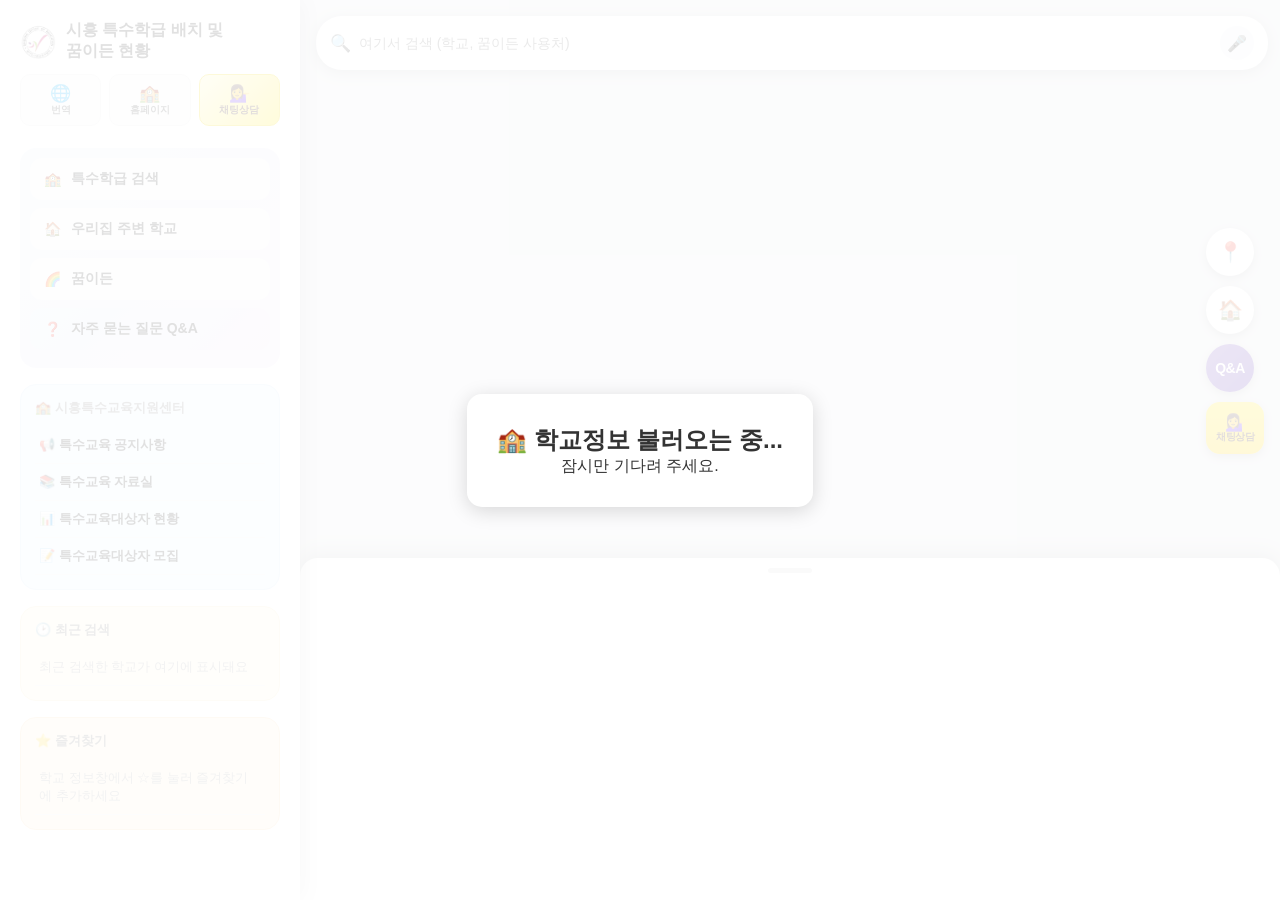
==== index.html @ fd8aa63a "V5+Q&A" ====
<!DOCTYPE html>
<html lang="ko">

<head>

    <meta charset="UTF-8">

    <meta name="viewport"
          content="width=device-width, initial-scale=1.0, maximum-scale=1.0">

    <title>시흥 특수학급 배치 및 꿈이든 현황 지도</title>

    <link rel="stylesheet" href="style.css">

    <!-- Kakao Map -->
    <script src="https://dapi.kakao.com/v2/maps/sdk.js?appkey=1e35cf630c6943c39ce55fc596dcde7b&libraries=services"></script>

</head>

<body>

<a href="#map" class="skipLink" data-i18n="skipLink">본문(지도)으로 바로가기</a>

<!-- ========================= -->
<!-- 지도 : 항상 화면 전체 -->
<!-- ========================= -->

<main>

    <div id="map" role="application" data-i18n-aria="mapAria" aria-label="시흥시 특수학급 설치현황 지도"></div>

</main>

<!-- ========================= -->
<!-- 상단 헤더바 -->
<!-- ========================= -->

<header class="topBar">

    <button id="btnHamburger" class="topBarIconBtn" type="button" aria-label="메뉴 열기" data-i18n-aria="menuOpenAria">

        ☰

    </button>

    <button type="button" class="topBarTitle" id="btnGoHome" title="홈으로">

        <img src="images/siheung_logo.png" alt="" class="topBarLogo" aria-hidden="true">

        <span data-i18n="appTitleShort">시흥 특수교육 지도</span>

    </button>

    <button id="btnLangShortcut" class="topBarIconBtn" type="button" aria-label="언어 선택" data-i18n-aria="languageTitle">

        🌐

    </button>

    <button
        id="btnHomepageMenu"
        type="button"
        class="topBarIconBtn homepageLinkBtn"
        data-i18n-aria="homepageLinkAria"
        aria-label="시흥특수교육지원센터 홈페이지 메뉴">

        <span aria-hidden="true">🏫</span>
        <span class="homepageLinkLabel" aria-hidden="true" data-i18n="homepageLinkLabel">홈페이지</span>

    </button>

</header>

<!-- ========================= -->
<!-- 구글맵 스타일 상단 검색창 -->
<!-- ========================= -->

<form id="topSearchForm" class="topSearchBar" autocomplete="off">

    <span class="topSearchIcon" aria-hidden="true">🔍</span>

    <label for="globalSearchInput" class="visuallyHidden" data-i18n="globalSearchAria">학교·꿈이든 검색</label>

    <input
        id="globalSearchInput"
        type="search"
        inputmode="search"
        enterkeyhint="search"
        autocomplete="off"
        data-i18n-placeholder="globalSearchPlaceholder"
        placeholder="여기서 검색 (학교, 꿈이든 사용처)">

    <button
        id="btnVoiceSearch"
        class="voiceSearchBtn"
        type="button"
        data-i18n-aria="voiceSearchAria"
        aria-label="음성 검색">

        🎤

    </button>

</form>

<ul id="globalSearchResults" class="searchResults topSearchResults" hidden></ul>

<!-- ========================= -->
<!-- 지도 위 고정 버튼 -->
<!-- ========================= -->

<div id="pickHomeBanner" class="pickHomeBanner" hidden>

    <span aria-hidden="true">🗺️</span>
    <span data-i18n="pickHomeBannerText">지도를 눌러 우리집 위치를 선택하세요</span>

    <button type="button" id="btnCancelPickHome" data-i18n="cancelBtn">취소</button>

</div>

<div class="mapFloatButtonsRight">

    <button id="btnCurrentLocationFloat" class="floatBtn floatBtnCircle" type="button"
            aria-label="현재 위치" data-i18n-aria="currentLocationAria">

        📍

    </button>

    <button id="btnHomeFloat" class="floatBtn floatBtnCircle" type="button"
            aria-label="우리집" data-i18n-aria="homeAria">

        🏠

    </button>

    <button id="btnQnaFloat" class="floatBtn floatBtnCircle qnaFloatBtn" type="button"
            aria-label="자주 묻는 질문" data-i18n-aria="qnaTitle" title="자주 묻는 질문 Q&amp;A">

        Q&amp;A

    </button>

    <a id="btnChatFloat" class="floatBtn chatFloatBtn"
       href="https://pf.kakao.com/_xhygxjn/chat" target="_blank" rel="noopener"
       aria-label="채팅 상담" data-i18n-aria="chatConsultTitle" title="카카오톡 채팅 상담">

<span class="chatCharEmoji" aria-hidden="true">💁‍♀️</span>
        <span class="chatFloatLabel" data-i18n="chatConsultShort">채팅상담</span>

    </a>

</div>

<!-- ========================= -->
<!-- 바텀시트 -->
<!-- ========================= -->

<!-- ========================= -->
<!-- 하단 고정 탭바 -->
<!-- ========================= -->

<nav class="bottomTabBar" role="navigation" aria-label="주요 기능">

    <button type="button" class="tabBarBtn tabBarBtnSchool" id="tabBtnSchool" data-mode="school">

        <span class="tabBarIconWrap"><span class="tabBarIcon" aria-hidden="true">🏫</span></span>
        <span data-i18n="modeSchool">특수학급 검색</span>

    </button>

    <button type="button" class="tabBarBtn tabBarBtnNearby" id="tabBtnNearby" data-mode="nearby">

        <span class="tabBarIconWrap"><span class="tabBarIcon" aria-hidden="true">🏠</span></span>
        <span data-i18n="modeNearby">우리집 주변 학교</span>

    </button>

    <button type="button" class="tabBarBtn tabBarBtnDream" id="tabBtnDream" data-mode="dream">

        <span class="tabBarIconWrap"><span class="tabBarIcon" aria-hidden="true">🌈</span></span>
        <span data-i18n="modeDream">꿈이든</span>

    </button>

</nav>

<div id="bottomSheet" class="bottomSheet sheet-mid">

    <button id="sheetHandle" class="sheetHandle" type="button" aria-label="시트 크기 조절">

        <span class="sheetHandleBar" aria-hidden="true"></span>

    </button>

    <div class="sheetScroll">

        <!-- ============ 특수학급 검색 ============ -->
        <section class="sheetPanel" data-panel="school" hidden>

            <h2 class="sheetTitle">

                <button type="button" class="backBtn" data-i18n-aria="backAria" aria-label="뒤로가기">‹</button>
                <span aria-hidden="true">🏫</span> <span data-i18n="modeSchool">특수학급 검색</span>

                <button type="button" class="sheetCloseBtn" data-i18n-aria="sheetCloseAria" aria-label="검색창 접기">✕</button>

            </h2>

            <div class="chipRow" id="schoolFilterChips" role="group" aria-label="학교급 필터">

                <button class="chip active" type="button" data-type="전체" data-i18n="filterAll">전체</button>
                <button class="chip" type="button" data-type="유치원" data-i18n="filterKinder">유</button>
                <button class="chip" type="button" data-type="초등학교" data-i18n="filterElementary">초</button>
                <button class="chip" type="button" data-type="중학교" data-i18n="filterMiddle">중</button>
                <button class="chip" type="button" data-type="고등학교" data-i18n="filterHigh">고</button>

            </div>

            <div class="searchBox">

                <label for="keyword" class="visuallyHidden" data-i18n="schoolSearchAria">학교명 검색</label>

                <input id="keyword" type="search" inputmode="search" enterkeyhint="search" autocomplete="off" data-i18n-placeholder="schoolSearchPlaceholder" placeholder="학교명을 입력하세요">

                <button id="btnSchoolSearch" type="button" data-i18n="btnSearch">검색</button>

                <button id="btnResetSchool" class="resetBtn" type="button" title="검색 초기화" data-i18n-aria="schoolResetAria" aria-label="학교 검색어 및 결과 초기화">✕</button>

            </div>

            <ul id="searchResults" class="searchResults" hidden></ul>

            <ul id="schoolItems" class="sheetList" aria-label="학교 목록"></ul>

        </section>

        <!-- ============ 우리집 주변 학교 (TOP5) ============ -->
        <section class="sheetPanel" data-panel="nearby" hidden>

            <h2 class="sheetTitle">

                <button type="button" class="backBtn" data-i18n-aria="backAria" aria-label="뒤로가기">‹</button>
                <span aria-hidden="true">🏠</span> <span data-i18n="modeNearby">우리집 주변 학교</span>

                <button type="button" class="sheetCloseBtn" data-i18n-aria="sheetCloseAria" aria-label="검색창 접기">✕</button>

            </h2>

            <!-- 위치가 아직 없을 때 : 위치 선택 화면 -->
            <div id="nearbyChooseLocation" class="chooseLocationBox">

                <div class="chooseLocationTitle">

                    <span aria-hidden="true">📍</span>
                    <span data-i18n="chooseLocationTitle">우리집 위치</span>

                </div>

                <p class="chooseLocationDesc" data-i18n="chooseLocationDesc">아래 방법 중 선택해주세요</p>

                <button type="button" id="btnChooseAddress" class="chooseLocationBtn chooseLocationBtnPrimary">

                    <span aria-hidden="true">🔍</span>
                    <span data-i18n="chooseAddressBtn">주소 검색</span>

                </button>

                <div class="chooseLocationOr" data-i18n="orLabel">또는</div>

                <button type="button" id="btnChooseOnMap" class="chooseLocationBtn">

                    <span aria-hidden="true">🗺️</span>
                    <span data-i18n="chooseMapBtn">지도에서 집 선택</span>

                </button>

                <p class="chooseLocationNote" data-i18n="chooseLocationNote">✓ 선택한 위치는 기기에 저장됩니다</p>

            </div>

            <!-- 위치가 있을 때 : TOP5 결과 -->
            <div id="nearbyResults" class="nearbyResults" hidden>

                <div class="searchBox">

                    <label for="nearbyAddressQuick" class="visuallyHidden" data-i18n="addressSearchAria">우리집 주소 검색</label>

                    <input id="nearbyAddressQuick" type="search" inputmode="search" enterkeyhint="search" autocomplete="off" data-i18n-placeholder="addressSearchPlaceholder" placeholder="우리집 주소를 입력하세요">

                    <button id="btnNearbyAddressQuick" type="button" data-i18n="btnSearch">검색</button>

                </div>

                <div class="chipRow" id="nearbyFilterChips" role="group" aria-label="학교급 필터">

                    <button class="chip active" type="button" data-type="전체" data-i18n="filterAll">전체</button>
                    <button class="chip" type="button" data-type="유치원" data-i18n="filterKinder">유</button>
                    <button class="chip" type="button" data-type="초등학교" data-i18n="filterElementary">초</button>
                    <button class="chip" type="button" data-type="중학교" data-i18n="filterMiddle">중</button>
                    <button class="chip" type="button" data-type="고등학교" data-i18n="filterHigh">고</button>

                </div>

                <div class="top5OriginRow">

                    <p id="top5Origin" class="top5Origin"></p>

                    <button
                        type="button"
                        id="btnResetNearby"
                        class="resetBtn"
                        title="검색 초기화"
                        data-i18n-aria="nearbyResetAria"
                        aria-label="우리집 주변 학교 검색 초기화">

                        ✕

                    </button>

                </div>

                <ul id="top5List" class="sheetList" aria-label="가까운 학교 TOP5"></ul>

                <button type="button" id="btnRefreshNearby" class="refreshBtn">

                    <span aria-hidden="true">🔄</span>
                    <span data-i18n="refreshListBtn">목록 새로고침</span>

                </button>

                <button type="button" id="btnChangeLocation" class="changeLocationBtn" data-i18n="changeLocationBtn">

                    위치 다시 선택

                </button>

            </div>

        </section>

        <!-- ============ 꿈이든 (치료기관 / 예체능학원) ============ -->
        <section class="sheetPanel" data-panel="dream" hidden>

            <h2 class="sheetTitle">

                <button type="button" class="backBtn" data-i18n-aria="backAria" aria-label="뒤로가기">‹</button>
                <span aria-hidden="true">🌈</span> <span data-i18n="modeDream">꿈이든</span>

                <button type="button" class="sheetCloseBtn" data-i18n-aria="sheetCloseAria" aria-label="검색창 접기">✕</button>

            </h2>

            <div class="dreamTabs" role="tablist" aria-label="꿈이든 카테고리">

                <button class="dreamTab active" type="button" role="tab" data-cat="therapy" data-i18n="therapyTitleShort">🏥 치료기관</button>

                <button class="dreamTab" type="button" role="tab" data-cat="art" data-i18n="artTitleShort">🎨 예체능학원</button>

            </div>

            <div class="dreamCatBody" data-cat-body="therapy">

                <div class="searchBox">

                    <label for="therapyKeyword" class="visuallyHidden" data-i18n="therapySearchAria">치료기관 이름 검색</label>

                    <input id="therapyKeyword" type="search" inputmode="search" enterkeyhint="search" autocomplete="off" data-i18n-placeholder="orgNamePlaceholder" placeholder="기관명을 입력하세요">

                    <button id="btnTherapySearch" type="button" data-i18n="btnSearch">검색</button>

                    <button id="btnResetTherapySearch" class="resetBtn" type="button" data-i18n-aria="therapyResetAria" aria-label="치료기관 검색어 및 결과 초기화">✕</button>

                </div>

                <ul id="therapySearchResults" class="searchResults" hidden></ul>

                <div id="therapyFilter" class="chipRow" role="group" aria-label="치료기관 지역구 필터"></div>

                <ul id="therapyItems" class="sheetList" aria-label="치료기관 목록"></ul>

            </div>

            <div class="dreamCatBody" data-cat-body="art" hidden>

                <div class="searchBox">

                    <label for="artKeyword" class="visuallyHidden" data-i18n="artSearchAria">예체능학원 이름 검색</label>

                    <input id="artKeyword" type="search" inputmode="search" enterkeyhint="search" autocomplete="off" data-i18n-placeholder="academyNamePlaceholder" placeholder="학원명을 입력하세요">

                    <button id="btnArtSearch" type="button" data-i18n="btnSearch">검색</button>

                    <button id="btnResetArtSearch" class="resetBtn" type="button" data-i18n-aria="artResetAria" aria-label="예체능학원 검색어 및 결과 초기화">✕</button>

                </div>

                <ul id="artSearchResults" class="searchResults" hidden></ul>

                <div id="artFilter" class="chipRow" role="group" aria-label="예체능학원 지역구 필터"></div>

                <ul id="artItems" class="sheetList" aria-label="예체능학원 목록"></ul>

            </div>

        </section>

    </div>

</div>

<!-- ========================= -->
<!-- 햄버거 메뉴 (사이드 드로어) -->
<!-- ========================= -->

<div id="menuOverlay" class="menuOverlay" hidden></div>

<aside id="sideMenu" class="sideMenu" aria-label="메뉴" aria-hidden="true">

    <div class="sideMenuHeader">

        <img src="images/siheung_logo.png" alt="경기도시흥교육지원청 로고" width="36" height="36" class="logoImg">

        <h2 data-i18n="bannerTitle">시흥 특수학급 배치 및<br>꿈이든 현황</h2>

        <button id="btnCloseMenu" class="menuCloseBtn" type="button" aria-label="메뉴 닫기">✕</button>

    </div>

    <div class="sideMenuTools">

        <button id="btnLangShortcut2" type="button" class="sideMenuToolBtn" data-i18n-aria="languageTitle" aria-label="언어 선택">
            <span aria-hidden="true">🌐</span>
            <span class="sideMenuToolLabel" data-i18n="toolLabelLang">번역</span>
        </button>

        <button id="btnHomepageMenu2" type="button" class="sideMenuToolBtn" data-i18n-aria="homepageLinkAria" aria-label="시흥특수교육지원센터 홈페이지 메뉴">
            <span aria-hidden="true">🏫</span>
            <span class="sideMenuToolLabel" data-i18n="homepageLinkLabel">홈페이지</span>
        </button>

        <a id="menuChatConsult" class="sideMenuToolBtn sideMenuToolChat"
           href="https://pf.kakao.com/_xhygxjn/chat" target="_blank" rel="noopener"
           data-i18n-aria="chatConsultTitle" aria-label="카카오톡 채팅 상담" title="카카오톡 채팅 상담">
            <span aria-hidden="true">💁‍♀️</span>
            <span class="sideMenuToolLabel" data-i18n="chatConsultShort">채팅상담</span>
        </a>

    </div>

    <section class="menuSection menuSectionNav">

        <button type="button" class="menuNavItem" id="menuGoSchool" data-mode="school">

            <span aria-hidden="true">🏫</span>
            <span data-i18n="modeSchool">특수학급 검색</span>

        </button>

        <button type="button" class="menuNavItem" id="menuGoNearby" data-mode="nearby">

            <span aria-hidden="true">🏠</span>
            <span data-i18n="modeNearby">우리집 주변 학교</span>

        </button>

        <button type="button" class="menuNavItem" id="menuGoDream" data-mode="dream">

            <span aria-hidden="true">🌈</span>
            <span data-i18n="modeDream">꿈이든</span>

        </button>

        <button type="button" class="menuNavItem menuNavItemQna" id="btnOpenQna">

            <span aria-hidden="true">❓</span>
            <span data-i18n="qnaTitle">자주 묻는 질문 Q&amp;A</span>

        </button>

    </section>

    <section class="menuSection menuSectionHomepage">

        <h3 data-i18n="homepageMenuTitleShort">🏫 시흥특수교육지원센터</h3>

        <ul class="menuList">

            <li>

                <a class="menuHomepageLink" target="_blank" rel="noopener noreferrer"
                   href="https://www.goesh.kr/goesh/na/ntt/selectNttList.do?mi=9065&bbsId=5545"
                   data-i18n="homepageMenuNotice">📢 특수교육 공지사항</a>

            </li>

            <li>

                <a class="menuHomepageLink" target="_blank" rel="noopener noreferrer"
                   href="https://www.goesh.kr/goesh/na/ntt/selectNttList.do?mi=9066&bbsId=5546"
                   data-i18n="homepageMenuData">📚 특수교육 자료실</a>

            </li>

            <li>

                <a class="menuHomepageLink" target="_blank" rel="noopener noreferrer"
                   href="https://www.goesh.kr/goesh/na/ntt/selectNttList.do?mi=9581&bbsId=5790"
                   data-i18n="homepageMenuStatus">📊 특수교육대상자 현황</a>

            </li>

            <li>

                <a class="menuHomepageLink" target="_blank" rel="noopener noreferrer"
                   href="https://www.goesh.kr/goesh/na/ntt/selectNttList.do?mi=9582&bbsId=5791"
                   data-i18n="homepageMenuRecruit">📝 특수교육대상자 모집</a>

            </li>

        </ul>

    </section>

    <section class="menuSection menuSectionRecent">

        <h3 data-i18n="recentSearchTitle">🕑 최근 검색</h3>

        <ul id="recentSearchList" class="menuList">

            <li class="menuEmptyHint" data-i18n="recentSearchEmpty">최근 검색한 학교가 여기에 표시돼요</li>

        </ul>

    </section>

    <section class="menuSection menuSectionFavorites">

        <h3 data-i18n="favoritesTitle">⭐ 즐겨찾기</h3>

        <ul id="favoritesList" class="menuList">

            <li class="menuEmptyHint" data-i18n="favoritesEmpty">학교 정보창에서 ☆를 눌러 즐겨찾기에 추가하세요</li>

        </ul>

    </section>

</aside>

<!-- ========================= -->
<!-- 언어 선택 팝업 (스크롤) -->
<!-- ========================= -->

<div id="langPickerOverlay" class="modalOverlay" hidden>

    <div class="modalBox langPickerBox">

        <button id="btnCloseLangPicker" class="modalCloseBtn" type="button" aria-label="닫기">✕</button>

        <h3 data-i18n="languageTitle">🌐 언어 / Language</h3>

        <div class="langPickerList" id="langPickerList" role="listbox" aria-label="언어 선택">

            <button type="button" class="langPickerItem active" data-lang="ko">한국어</button>
            <button type="button" class="langPickerItem" data-lang="en">English</button>
            <button type="button" class="langPickerItem" data-lang="zh">中文</button>
            <button type="button" class="langPickerItem" data-lang="vi">Tiếng Việt</button>
            <button type="button" class="langPickerItem" data-lang="th">ภาษาไทย</button>
            <button type="button" class="langPickerItem" data-lang="ru">Русский</button>
            <button type="button" class="langPickerItem" data-lang="mn">Монгол</button>

        </div>

    </div>

</div>

<!-- ========================= -->
<!-- 홈페이지 바로가기 팝업 -->
<!-- ========================= -->

<div id="qnaOverlay" class="modalOverlay" hidden>

    <div class="qnaPanel">

        <div class="qnaHeader">
            <h2 data-i18n="qnaTitle"> 자주 묻는 질문 Q&amp;A</h2>
            <button id="btnCloseQna" class="qnaCloseBtn" type="button" aria-label="Q&amp;A 닫기">✕</button>
        </div>

        <div class="qnaSearchBox">
            <input type="search" id="qnaSearchInput" placeholder="🔍 궁금한 내용을 검색하세요 (예: 거주지, 진단평가)" autocomplete="off">
        </div>

        <div class="qnaCatRow" id="qnaCatRow"></div>

        <div class="qnaListWrap">
            <ul class="qnaList" id="qnaList"></ul>
        </div>

        <a class="chatBanner" href="https://pf.kakao.com/_xhygxjn/chat" target="_blank" rel="noopener">
<span class="chatCharEmoji" aria-hidden="true">💁‍♀️</span>
            <span class="chatBannerText">
                <b data-i18n="chatConsultTitle">더 궁금한 점이 있으신가요?</b>
                <span data-i18n="chatConsultDesc">카카오톡으로 편하게 상담해 드려요</span>
            </span>
            <span class="chatBannerGo">상담하기 →</span>
        </a>

    </div>

</div>

<div id="homepagePickerOverlay" class="modalOverlay" hidden>

    <div class="modalBox langPickerBox">

        <button id="btnCloseHomepagePicker" class="modalCloseBtn" type="button" aria-label="닫기">✕</button>

        <h3 data-i18n="homepageMenuTitle">🏫 시흥특수교육지원센터 바로가기</h3>

        <div class="langPickerList" role="list" aria-label="홈페이지 바로가기">

            <a class="langPickerItem homepageMenuLink" target="_blank" rel="noopener noreferrer"
               href="https://www.goesh.kr/goesh/na/ntt/selectNttList.do?mi=9065&bbsId=5545"
               data-i18n="homepageMenuNotice">📢 특수교육 공지사항</a>

            <a class="langPickerItem homepageMenuLink" target="_blank" rel="noopener noreferrer"
               href="https://www.goesh.kr/goesh/na/ntt/selectNttList.do?mi=9066&bbsId=5546"
               data-i18n="homepageMenuData">📚 특수교육 자료실</a>

            <a class="langPickerItem homepageMenuLink" target="_blank" rel="noopener noreferrer"
               href="https://www.goesh.kr/goesh/na/ntt/selectNttList.do?mi=9581&bbsId=5790"
               data-i18n="homepageMenuStatus">📊 특수교육대상자 현황</a>

            <a class="langPickerItem homepageMenuLink" target="_blank" rel="noopener noreferrer"
               href="https://www.goesh.kr/goesh/na/ntt/selectNttList.do?mi=9582&bbsId=5791"
               data-i18n="homepageMenuRecruit">📝 특수교육대상자 모집</a>

        </div>

    </div>

</div>

<!-- ========================= -->
<!-- 우리집 주소 등록 모달 -->
<!-- ========================= -->

<div id="homeAddressModal" class="modalOverlay" hidden>

    <div class="modalBox">

        <button id="btnCloseHomeModal" class="modalCloseBtn" type="button" aria-label="닫기">✕</button>

        <h3 data-i18n="homeModalTitle">🏠 우리집 주소 등록</h3>

        <p class="modalDesc" data-i18n="homeModalDesc">우리집 주소를 등록하면 주변 학교를 바로 찾아드려요.</p>

        <div class="searchBox">

            <label for="address" class="visuallyHidden" data-i18n="addressSearchAria">우리집 주소 검색</label>

            <input id="address" type="search" inputmode="search" enterkeyhint="search" autocomplete="off" data-i18n-placeholder="addressSearchPlaceholder" placeholder="우리집 주소를 입력하세요">

            <button id="btnAddressSearch" type="button" data-i18n="btnSearch">검색</button>

            <button id="btnResetAddress" class="resetBtn" type="button" data-i18n-aria="addressResetAria" aria-label="우리집 주소 검색어 및 결과 초기화">✕</button>

        </div>

    </div>

</div>

<!-- 로딩창 -->

<div id="loading" role="status" aria-live="polite">

    <div class="loadingBox">

        <h2 data-i18n="loadingTitle">

            🏫 학교정보 불러오는 중...

        </h2>

        <p id="loadingText" data-i18n="loadingSubtitle">

            잠시만 기다려 주세요.

        </p>

    </div>

</div>

<script src="script.js"></script>

</body>

</html>
---- style.css ----
/* ======================================================
   시흥 특수학급 지도 - V4 (지도 중심 재구성)
====================================================== */

*{
    margin:0;
    padding:0;
    box-sizing:border-box;
    font-family:"Pretendard","맑은 고딕",sans-serif;
}

html, body{
    width:100%;
    height:100%;
    overflow:hidden;
    background:#e8eaed;
    color:#333;
}

button{
    cursor:pointer;
    font-family:inherit;
}

/* ⭐ type="search" 입력창의 브라우저 기본 장식(중복 X 아이콘 등) 제거
   - 우리가 직접 만든 X 버튼과 겹쳐 보이지 않도록 함 */
input[type="search"]{
    -webkit-appearance:none;
    appearance:none;
}

input[type="search"]::-webkit-search-cancel-button,
input[type="search"]::-webkit-search-decoration{
    -webkit-appearance:none;
    appearance:none;
    display:none;
}

/* ⭐ 안전장치 : hidden 속성이 있는 요소는 다른 display 규칙과 상관없이
   무조건 확실하게 숨겨지도록 함 (display:flex 등을 개별 지정한
   요소들이 hidden 속성을 무시해버리는 문제를 원천 차단) */
[hidden]{
    display:none !important;
}

/* ======================================================
   지도 : 항상 화면 전체
====================================================== */

main{
    position:absolute;
    inset:0;
}

#map{
    width:100%;
    height:100%;
}

/* ======================================================
   상단 : 3대 메인 기능 버튼
====================================================== */

.topBar{

    position:absolute;

    top:0;

    left:0;

    right:0;

    z-index:800;

    height:56px;

    display:flex;

    align-items:center;

    gap:10px;

    padding:0 8px;

    background:

        radial-gradient(circle at 15% 25%, rgba(255,255,255,.75) 0%, transparent 42%),

        radial-gradient(circle at 55% 75%, rgba(255,255,255,.6) 0%, transparent 38%),

        radial-gradient(circle at 85% 30%, rgba(255,255,255,.55) 0%, transparent 36%),

        linear-gradient(180deg,#8EC9F5 0%,#CFE9FB 100%);

    box-shadow:0 2px 10px rgba(0,0,0,.15);

}

/* ======================================================
   구글맵 스타일 상단 검색창
====================================================== */

.topSearchBar{

    position:absolute;

    top:68px;

    left:12px;

    right:12px;

    z-index:790;

    display:flex;

    align-items:center;

    gap:8px;

    background:white;

    border-radius:26px;

    padding:10px 14px;

    box-shadow:0 3px 14px rgba(0,0,0,.2);

}

.topSearchIcon{

    font-size:17px;

    color:#888;

    flex-shrink:0;

}

.topSearchBar input{

    flex:1;

    min-width:0;

    border:none;

    outline:none;

    font-size:14px;

    color:#333;

    background:transparent;

}

.voiceSearchBtn{

    flex-shrink:0;

    width:34px;

    height:34px;

    border:none;

    border-radius:50%;

    background:#f0f4f8;

    font-size:16px;

}

.voiceSearchBtn:hover{

    background:#e3ecf5;

}

.voiceSearchBtn.listening{

    background:#ffebee;

    animation:voicePulse 1s ease-in-out infinite;

}

@keyframes voicePulse{

    0%,100%{ box-shadow:0 0 0 0 rgba(211,51,51,.4); }

    50%{ box-shadow:0 0 0 8px rgba(211,51,51,0); }

}

.topSearchResults{

    position:absolute;

    top:124px;

    left:12px;

    right:12px;

    z-index:790;

    max-height:50vh;

}

.topSearchResults li{

    display:flex;

    align-items:center;

    gap:8px;

}

.globalResultCatBadge{

    flex-shrink:0;

    font-size:10px;

    font-weight:800;

    padding:3px 8px;

    border-radius:20px;

    color:white;

    white-space:nowrap;

}

.globalResultCatBadge.cat-school{ background:#1976D2; }
.globalResultCatBadge.cat-therapy{ background:#00897B; }
.globalResultCatBadge.cat-art{ background:#8E24AA; }

.topBarIconBtn{

    width:40px;

    height:40px;

    border:none;

    background:transparent;

    border-radius:50%;

    font-size:19px;

    color:#333;

    flex-shrink:0;

    display:flex;

    align-items:center;

    justify-content:center;

    text-decoration:none;

    cursor:pointer;

}

.topBarIconBtn:hover{

    background:#f0f4f8;

}

.homepageLinkBtn{

    width:auto;

    height:44px;

    flex-direction:column;

    gap:1px;

    padding:3px 8px;

    border-radius:12px;

    transition:transform .2s ease, background .2s ease;

}

.homepageLinkBtn span:first-child{

    font-size:17px;

    line-height:1;

}

.homepageLinkLabel{

    font-size:8.5px;

    font-weight:800;

    color:#555;

    line-height:1;

    white-space:nowrap;

}

.homepageLinkBtn:hover{

    background:#FFF3E0;

    transform:scale(1.08);

}

.homepageLinkBtn:active{

    transform:scale(0.9);

}

.topBarHomeBtn{

    display:flex;

    align-items:center;

    gap:4px;

    flex-shrink:0;

    border:1px solid #d8e3ee;

    background:#f0f6fc;

    color:#1976D2;

    font-size:12px;

    font-weight:800;

    padding:7px 10px;

    border-radius:20px;

    white-space:nowrap;

}

.topBarHomeBtn:hover{

    background:#dceafb;

}

@media (max-width:380px){

    .topBarHomeBtn span:last-child{

        display:none;

    }

}

.topBarTitle{

    flex:1;

    display:flex;

    align-items:center;

    justify-content:center;

    gap:8px;

    font-size:16px;

    font-weight:800;

    color:#222;

    white-space:nowrap;

    overflow:hidden;

    border:none;

    background:none;

    cursor:pointer;

}

.topBarLogo{

    width:28px;

    height:28px;

    object-fit:contain;

    flex-shrink:0;

}

/* ======================================================
   홈 화면 : 메인 메뉴 카드 3개
====================================================== */

.menuCard{

    width:100%;

    display:flex;

    align-items:center;

    gap:14px;

    border:none;

    background:white;

    border-radius:16px;

    padding:16px;

    margin-bottom:14px;

    box-shadow:0 3px 12px rgba(0,0,0,.1);

    text-align:left;

}

.menuCard:active{

    transform:scale(0.98);

}

.menuCardIcon{

    width:52px;

    height:52px;

    border-radius:50%;

    display:flex;

    align-items:center;

    justify-content:center;

    font-size:24px;

    flex-shrink:0;

    color:white;

}

.menuCardBlue .menuCardIcon{ background:#1976D2; }
.menuCardGreen .menuCardIcon{ background:#43A047; }
.menuCardOrange .menuCardIcon{ background:#FB8C00; }

.menuCardText{

    display:flex;

    flex-direction:column;

    gap:4px;

}

.menuCardText b{

    font-size:16px;

    color:#222;

}

.menuCardText small{

    font-size:12px;

    color:#888;

}

/* ======================================================
   상세 패널 : 뒤로가기 버튼
====================================================== */

.sheetTitle{

    display:flex;

    align-items:center;

    gap:8px;

}

.backBtn{

    width:32px;

    height:32px;

    border:none;

    background:#f0f4f8;

    border-radius:50%;

    font-size:20px;

    font-weight:900;

    color:#444;

    flex-shrink:0;

}

.sheetCloseBtn{

    width:30px;

    height:30px;

    border:none;

    background:#fdecec;

    border-radius:50%;

    font-size:14px;

    font-weight:900;

    color:#d33;

    flex-shrink:0;

    margin-left:auto;

}

.sheetCloseBtn:hover{

    background:#fbdada;

}

.backBtn:hover{

    background:#e3ecf5;

}

/* ======================================================
   지도 위 고정 버튼 (📍 / 🏠)
====================================================== */

.pickHomeBanner{

    position:absolute;

    top:66px;

    left:50%;

    transform:translateX(-50%);

    z-index:850;

    display:flex;

    align-items:center;

    gap:8px;

    background:#222;

    color:white;

    font-size:13px;

    font-weight:600;

    padding:10px 14px;

    border-radius:24px;

    box-shadow:0 4px 14px rgba(0,0,0,.3);

    max-width:calc(100vw - 32px);

}

.pickHomeBanner[hidden]{

    display:none;

}

.pickHomeBanner button{

    border:none;

    background:rgba(255,255,255,.2);

    color:white;

    font-size:12px;

    font-weight:700;

    padding:5px 10px;

    border-radius:14px;

    flex-shrink:0;

}

.floatBtn{

    border:none;

    background:white;

    box-shadow:0 3px 10px rgba(0,0,0,.2);

    display:flex;

    align-items:center;

    justify-content:center;

    font-size:20px;

    color:#444;

}

.mapFloatButtonsRight{

    position:absolute;

    right:16px;

    bottom:calc(38vh + 16px + 88px);

    bottom:calc(38dvh + 16px + 88px);

    z-index:800;

    display:flex;

    flex-direction:column;

    gap:10px;

    transition:bottom .25s ease;

}

.floatBtnCircle{

    width:48px;

    height:48px;

    border-radius:50%;

}

.floatBtnCircle:active{

    transform:scale(0.92);

}

#btnHomeFloat.homeSet{

    background:#43A047;

    color:white;

}

/* ======================================================
   바텀시트
====================================================== */

.bottomTabBar{

    position:absolute;

    left:0;

    right:0;

    bottom:0;

    z-index:900;

    display:flex;

    background:

        radial-gradient(circle at 20% 75%, rgba(255,255,255,.7) 0%, transparent 40%),

        radial-gradient(circle at 60% 25%, rgba(255,255,255,.55) 0%, transparent 38%),

        radial-gradient(circle at 88% 70%, rgba(255,255,255,.5) 0%, transparent 36%),

        linear-gradient(0deg,#8EC9F5 0%,#CFE9FB 100%);

    box-shadow:0 -3px 16px rgba(0,0,0,.2);

    height:88px;

    padding:10px 6px calc(8px + env(safe-area-inset-bottom,0px));

    border-top:1px solid rgba(255,255,255,.5);

}

.tabBarBtn{

    flex:1;

    display:flex;

    flex-direction:column;

    align-items:center;

    justify-content:center;

    gap:3px;

    border:none;

    background:none;

    border-radius:16px;

    font-size:11.5px;

    font-weight:800;

    color:#1a3a5c;

    text-shadow:0 1px 2px rgba(255,255,255,.6);

    padding:4px 2px;

    transition:background .15s ease, transform .15s ease;

}

.tabBarIconWrap{

    width:34px;

    height:34px;

    border-radius:50%;

    display:flex;

    align-items:center;

    justify-content:center;

    background:#eef1f4;

    transition:background .15s ease, transform .15s ease;

}

.tabBarIcon{

    font-size:19px;

    filter:grayscale(70%);

    opacity:.75;

}

/* 탭별 고유 강조색 */
.tabBarBtnSchool.active{ color:#0D47A1; text-shadow:0 1px 3px rgba(255,255,255,.85); }
.tabBarBtnNearby.active{ color:#1B5E20; text-shadow:0 1px 3px rgba(255,255,255,.85); }
.tabBarBtnDream.active{ color:#6A1B9A; text-shadow:0 1px 3px rgba(255,255,255,.85); }

.tabBarBtnSchool.active .tabBarIconWrap{ background:#1976D2; }
.tabBarBtnNearby.active .tabBarIconWrap{ background:#2E7D32; }
.tabBarBtnDream.active .tabBarIconWrap{ background:#8E24AA; }

.tabBarBtn.active{

    background:rgba(255,255,255,.85);

}

.tabBarBtn.active .tabBarIconWrap{

    transform:translateY(-2px) scale(1.08);

    box-shadow:0 4px 10px rgba(0,0,0,.25);

}

.tabBarBtn.active .tabBarIcon{

    filter:none;

    opacity:1;

}

.tabBarBtn:active{

    transform:scale(0.96);

}

.bottomSheet{

    position:absolute;

    left:0;

    right:0;

    bottom:88px;

    z-index:700;

    background:white;

    border-radius:18px 18px 0 0;

    box-shadow:0 -4px 20px rgba(0,0,0,.2);

    display:flex;

    flex-direction:column;

    height:38vh;

    height:38dvh;

    transition:height .3s cubic-bezier(.32,.72,0,1);

}

.bottomSheet.sheet-hidden{
    height:0px;
    box-shadow:none;
    overflow:hidden;
}

.bottomSheet.sheet-collapsed{
    height:96px;
}

.bottomSheet.sheet-mid{
    height:38vh;
    height:38dvh;
}

.bottomSheet.sheet-full{
    height:80vh;
    height:80dvh;
}

.bottomSheet.dragging{
    transition:none;
}

.sheetHandle{

    border:none;

    background:transparent;

    width:100%;

    padding:10px 0 6px;

    flex-shrink:0;

    touch-action:none;

    cursor:grab;

}

.sheetHandleBar{

    display:block;

    width:44px;

    height:5px;

    border-radius:3px;

    background:#ddd;

    margin:0 auto;

}

.sheetScroll{

    flex:1;

    overflow-y:auto;

    touch-action:auto;

    padding:0 16px 24px;

    -webkit-overflow-scrolling:touch;

}

.sheetTitle{

    font-size:17px;

    margin-bottom:12px;

}

.sheetPanel .searchBox{

    margin-bottom:10px;

}

.sheetList{

    list-style:none;

}

.sheetEmptyHint{

    text-align:center;

    color:#999;

    font-size:13px;

    padding:30px 10px;

}

/* ======================================================
   우리집 주변 학교 : 위치 선택 화면
====================================================== */

.chooseLocationBox{

    padding:20px 8px;

    text-align:center;

}

.chooseLocationTitle{

    display:flex;

    align-items:center;

    justify-content:center;

    gap:6px;

    font-size:17px;

    font-weight:800;

    color:#222;

    margin-bottom:6px;

}

.chooseLocationDesc{

    font-size:13px;

    color:#888;

    margin-bottom:20px;

}

.chooseLocationBtn{

    width:100%;

    display:flex;

    align-items:center;

    justify-content:center;

    gap:8px;

    border:1.5px solid #ddd;

    background:white;

    color:#444;

    font-size:14px;

    font-weight:700;

    padding:14px;

    border-radius:12px;

}

.chooseLocationBtnPrimary{

    border-color:#1976D2;

    background:#EAF3FC;

    color:#1976D2;

}

.chooseLocationOr{

    font-size:12px;

    color:#aaa;

    margin:12px 0;

}

.chooseLocationNote{

    font-size:11px;

    color:#aaa;

    margin-top:16px;

}

/* ======================================================
   우리집 주변 학교 : 결과 화면 (새로고침 / 위치 변경)
====================================================== */

.refreshBtn{

    width:100%;

    display:flex;

    align-items:center;

    justify-content:center;

    gap:6px;

    border:1px solid #ddd;

    background:white;

    color:#555;

    font-size:13px;

    font-weight:700;

    padding:12px;

    border-radius:12px;

    margin-top:8px;

}

.refreshBtn:hover{

    background:#f5f8fb;

}

.changeLocationBtn{

    width:100%;

    border:none;

    background:none;

    color:#999;

    font-size:12px;

    text-decoration:underline;

    padding:12px;

}

/* ======================================================
   칩(필터) 버튼
====================================================== */

.chipRow{

    display:flex;

    flex-wrap:wrap;

    gap:6px;

    margin-bottom:12px;

}

.chip{

    border:1px solid #ddd;

    background:white;

    padding:6px 13px;

    border-radius:20px;

    font-size:12px;

    font-weight:700;

    color:#555;

    display:flex;

    align-items:center;

    gap:5px;

}

.chip.active{

    background:#1976D2;

    border-color:#1976D2;

    color:white;

}

.chip-colored{

    border-color:var(--chip-color);

    color:var(--chip-color);

}

.chip-colored .dot{

    box-shadow:0 0 0 1px rgba(0,0,0,.08);

}

.chip-colored.active{

    background:var(--chip-color);

    border-color:var(--chip-color);

    color:white;

}

.chip-colored.active .dot{

    background:white !important;

    box-shadow:none;

}

.chip .dot{

    width:8px;

    height:8px;

    border-radius:50%;

    display:inline-block;

}

/* ======================================================
   우리집 주변 학교 : 기준 위치 문구
====================================================== */

.top5OriginRow{

    display:flex;

    align-items:center;

    justify-content:flex-end;

    gap:8px;

    margin-bottom:12px;

}

.top5Origin{

    display:none;

}

.top5OriginRow .resetBtn{

    flex-shrink:0;

    width:32px;

    height:32px;

    border-radius:50%;

    border:1px solid #ddd;

    background:white;

    color:#888;

    font-weight:700;

}

/* TOP5 목록 아이템 (재사용 - 순위색은 JS에서 인라인 지정) */
.topCard{

    border:1px solid #eee;

    border-radius:12px;

    padding:12px;

    margin-bottom:10px;

}

.topHeader{
    font-size:14px;
    margin-bottom:8px;
}

.rankNum{
    display:inline-flex;
    align-items:center;
    justify-content:center;
    width:22px;
    height:22px;
    border-radius:50%;
    font-size:12px;
    font-weight:bold;
    margin-right:6px;
}

.topInfo{
    display:flex;
    justify-content:space-between;
    align-items:center;
    margin-bottom:10px;
    flex-wrap:wrap;
    gap:6px;
}

.topBadges{
    display:flex;
    align-items:center;
    gap:6px;
    flex-wrap:wrap;
}

.distance{
    color:#1976D2;
    font-size:15px;
    font-weight:800;
    background:#E3F2FD;
    padding:3px 10px;
    border-radius:20px;
    white-space:nowrap;
}

.topButtons{
    display:flex;
    gap:8px;
}

.viewBtn{
    flex:1;
    border:none;
    border-radius:8px;
    padding:9px;
    background:#1976d2;
    color:white;
    font-size:12px;
    font-weight:700;
}

.navBtn{
    flex:1;
    border:none;
    border-radius:8px;
    padding:9px;
    background:#FEE500;
    font-size:12px;
    font-weight:700;
}

/* ======================================================
   학교/치료/예체능 목록 아이템
====================================================== */

#schoolItems li,
#therapyItems li,
#artItems li{

    display:flex;

    align-items:center;

    gap:8px;

    padding:12px 6px;

    border-bottom:1px solid #eee;

    cursor:pointer;

}

#schoolItems li:hover,
#schoolItems li:focus-visible,
#therapyItems li:hover,
#therapyItems li:focus-visible,
#artItems li:hover,
#artItems li:focus-visible{

    background:#f5f8fb;

    outline:none;

}

#schoolItems li{

    justify-content:space-between;

}

#schoolItems .schoolListMain{

    display:flex;

    flex-direction:column;

    gap:4px;

    min-width:0;

}

#schoolItems .schoolListTop{

    display:flex;

    align-items:center;

    gap:6px;

    font-size:14px;

    font-weight:700;

    color:#222;

}

#schoolItems .schoolListSub{

    font-size:12px;

    color:#888;

    padding-left:2px;

}

#schoolItems .distance{

    flex-shrink:0;

    color:#1976D2;

    font-size:12px;

    font-weight:800;

    background:#E3F2FD;

    padding:3px 9px;

    border-radius:20px;

    white-space:nowrap;

}

#therapyItems .dot,
#artItems .dot{

    width:11px;

    height:11px;

    border-radius:50%;

    flex-shrink:0;

}

#therapyItems .regionTag,
#artItems .regionTag{

    font-size:11px;

    color:#00897B;

    background:#E0F2F1;

    padding:2px 7px;

    border-radius:10px;

    margin-left:auto;

    flex-shrink:0;

}

/* ======================================================
   꿈이든 탭 (치료기관 / 예체능학원)
====================================================== */

.dreamTabs{

    display:flex;

    gap:8px;

    margin-bottom:14px;

    border-bottom:2px solid #eee;

}

.dreamTab{

    flex:1;

    border:none;

    background:#f5f5f5;

    padding:10px 6px;

    border-radius:10px 10px 0 0;

    font-size:13px;

    font-weight:700;

    color:#999;

    border-bottom:3px solid transparent;

    margin-bottom:-2px;

}

.dreamTab[data-cat="therapy"].active{

    color:#00695C;

    background:#E0F2F1;

    border-bottom-color:#00897B;

}

.dreamTab[data-cat="art"].active{

    color:#6A1B9A;

    background:#F3E5F5;

    border-bottom-color:#8E24AA;

}

.dreamCatBody[hidden]{
    display:none;
}

/* 지도 위 치료/예체능 마커 (재사용) */
.therapyPin{

    width:32px;

    height:32px;

    border-radius:50% 50% 50% 0;

    transform:rotate(-45deg);

    border:3.5px solid white;

    box-shadow:0 3px 8px rgba(0,0,0,.4);

    cursor:pointer;

}

.therapyPin:focus-visible{

    outline:3px solid #1976D2;

    outline-offset:2px;

}

/* ======================================================
   햄버거 메뉴 (사이드 드로어)
====================================================== */

.menuOverlay{

    position:fixed;

    inset:0;

    background:rgba(0,0,0,.4);

    z-index:940;

}

.sideMenu{

    position:fixed;

    top:0;

    left:0;

    bottom:0;

    width:300px;

    max-width:85vw;

    background:white;

    z-index:950;

    box-shadow:4px 0 20px rgba(0,0,0,.25);

    overflow-y:auto;

    padding:20px;

    transform:translateX(-100%);

    transition:transform .28s ease;

}

.sideMenu.open{

    transform:translateX(0);

}

.sideMenuHeader{

    display:flex;

    align-items:center;

    gap:10px;

    margin-bottom:12px;

    position:relative;

    padding-right:30px;

}

.sideMenuTools{

    display:flex;

    gap:8px;

    margin-bottom:22px;

}

.sideMenuToolBtn{

    flex:1;

    display:flex;

    align-items:center;

    justify-content:center;

    gap:6px;

    border:1px solid #eee;

    background:#f7f9fb;

    border-radius:10px;

    padding:9px 6px;

    font-size:17px;

}

.sideMenuToolBtn:hover{

    background:#eef2f6;

}

.sideMenuHeader h2{

    font-size:16px;

    line-height:1.3;

}

.menuCloseBtn{

    position:absolute;

    top:0;

    right:0;

    width:28px;

    height:28px;

    border:none;

    border-radius:50%;

    background:#f0f0f0;

    color:#666;

    font-size:14px;

}

.menuSection{

    margin-bottom:16px;

    padding:14px;

    border-radius:16px;

}

.menuSection h3{

    margin-bottom:10px;

}

.menuSectionNav{

    background:linear-gradient(135deg,#EAF3FC 0%,#F3E9FB 100%);

    padding:10px;

}

.menuSectionHomepage{

    background:#EAF6FF;

    border:1px solid #D6ECFB;

}

.menuSectionRecent{

    background:#FFF8E6;

    border:1px solid #FBEEC7;

}

.menuSectionFavorites{

    background:#FFF3E0;

    border:1px solid #FCE0B8;

}

.menuSectionHomepage .menuHomepageLink:hover,
.menuSectionRecent li:hover,
.menuSectionFavorites li:hover{

    background:rgba(255,255,255,.7);

    border-radius:8px;

}

.menuNavItem{

    width:100%;

    display:flex;

    align-items:center;

    gap:10px;

    border:none;

    background:#f7f9fb;

    padding:12px 14px;

    border-radius:12px;

    margin-bottom:8px;

    font-size:14px;

    font-weight:700;

    color:#333;

    text-align:left;

}

.menuNavItem:hover{

    background:#eef2f6;

}

.menuNavItemHome{

    background:#1976D2;

    color:white;

}

.menuNavItemHome:hover{

    background:#1259a3;

}

.menuSection h3{

    font-size:13px;

    color:#888;

    margin-bottom:10px;

}

.menuList{

    list-style:none;

}

.menuList li{

    padding:9px 4px;

    border-bottom:1px solid #f0f0f0;

    font-size:13px;

    cursor:pointer;

    display:flex;

    align-items:center;

    gap:8px;

}

.menuList li:hover{

    background:#f7f9fb;

}

.menuEmptyHint{

    color:#aaa;

    font-size:12px;

    cursor:default !important;

}

.menuEmptyHint:hover{

    background:transparent !important;

}

.menuHomepageLink{

    display:block;

    width:100%;

    color:#333;

    text-decoration:none;

    font-weight:600;

}

.menuList .removeBtn{

    margin-left:auto;

    border:none;

    background:none;

    color:#bbb;

    font-size:14px;

    padding:2px 6px;

}

.langSwitcher{

    display:grid;

    grid-template-columns:repeat(2,1fr);

    gap:6px;

}

.langBtn{

    border:none;

    background:#f0f4f8;

    padding:8px 6px;

    border-radius:10px;

    font-size:12px;

    font-weight:700;

    color:#555;

}

.langBtn.active{

    background:#1976D2;

    color:white;

}

/* ======================================================
   우리집 주소 등록 모달
====================================================== */

.modalOverlay{

    position:fixed;

    inset:0;

    background:rgba(0,0,0,.45);

    z-index:1000;

    display:flex;

    align-items:center;

    justify-content:center;

    padding:20px;

}

.modalOverlay[hidden]{

    display:none;

}

.modalBox{

    background:white;

    border-radius:16px;

    padding:24px 20px;

    max-width:360px;

    width:100%;

    position:relative;

    box-shadow:0 10px 40px rgba(0,0,0,.3);

}

.modalBox h3{

    font-size:17px;

    margin-bottom:8px;

}

.modalDesc{

    font-size:13px;

    color:#777;

    margin-bottom:16px;

}

.langPickerBox{

    max-width:320px;

}

.langPickerBox h3{

    margin-bottom:14px;

}

.langPickerList{

    max-height:320px;

    overflow-y:auto;

    display:flex;

    flex-direction:column;

    gap:6px;

    padding-right:4px;

}

.langPickerItem{

    display:block;

    width:100%;

    text-align:left;

    text-decoration:none;

    cursor:pointer;

    border:1.5px solid #eee;

    background:white;

    color:#444;

    font-size:14px;

    font-weight:600;

    padding:12px 14px;

    border-radius:10px;

}

.langPickerItem:hover{

    background:#f5f8fb;

}

.langPickerItem.active{

    border-color:#1976D2;

    background:#EAF3FC;

    color:#1976D2;

    font-weight:800;

}

.modalCloseBtn{

    position:absolute;

    top:14px;

    right:14px;

    width:26px;

    height:26px;

    border:none;

    border-radius:50%;

    background:#f0f0f0;

    color:#666;

    font-size:13px;
}

/* ======================================================
   접근성 공통
====================================================== */

.skipLink{

    position:absolute;

    top:-60px;

    left:8px;

    z-index:2000;

    background:#1976D2;

    color:white;

    padding:10px 16px;

    border-radius:8px;

    font-weight:bold;

    text-decoration:none;

    transition:top 0.2s ease;

}

.skipLink:focus{

    top:8px;

}

.visuallyHidden{

    position:absolute;

    width:1px;

    height:1px;

    padding:0;

    margin:-1px;

    overflow:hidden;

    clip:rect(0,0,0,0);

    white-space:nowrap;

    border:0;

}

button:focus-visible,
input:focus-visible,
a:focus-visible{

    outline:3px solid #1976D2;

    outline-offset:2px;

}

/* ======================================================
   로딩
====================================================== */

#loading{

    position:fixed;

    inset:0;

    background:rgba(255,255,255,.9);

    display:flex;

    justify-content:center;

    align-items:center;

    z-index:9999;

}

.loadingBox{

    background:white;

    padding:30px;

    border-radius:15px;

    box-shadow:0 4px 20px rgba(0,0,0,.15);

    text-align:center;

}

/* ======================================================
   모바일 대응
====================================================== */

@media (max-width:600px){

    .sideMenu{

        width:280px;

    }

}
/* ============ 재사용 컴포넌트 스타일 (기존 파일에서 이식) ============ */

.searchBox{

    display:flex;

    gap:6px;

}

.searchResults{

    list-style:none;

    margin-top:8px;

    border:1px solid #ddd;

    border-radius:10px;

    max-height:220px;

    overflow-y:auto;

    box-shadow:0 4px 12px rgba(0,0,0,.08);

}

.searchResults li{

    padding:10px 12px;

    border-bottom:1px solid #eee;

    cursor:pointer;

    display:flex;

    align-items:center;

    gap:8px;

}

.searchResults li:last-child{

    border-bottom:none;

}

.searchResults li:hover,
.searchResults li:focus-visible{

    background:#f0f8ff;

    outline:none;

}

.searchBox input{

    flex:1;

    min-width:0;

    padding:10px;

    border:1px solid #ddd;

    border-radius:8px;

    outline:none;

}

.searchBox input:focus{

    border-color:#1976d2;

}

.searchBox button{

    background:#1976d2;

    color:white;

    border:none;

    border-radius:8px;

    padding:0 16px;

}

.rankNum{

    display:inline-flex;

    align-items:center;

    justify-content:center;

    width:22px;

    height:22px;

    border-radius:50%;

    font-size:13px;

    font-weight:bold;

    margin-right:6px;

}

.badge{

    display:inline-block;

    padding:4px 10px;

    border-radius:30px;

    color:white;

    font-size:12px;

}

.kinder{

    background:#4CAF50;

}

.elementary{

    background:#2196F3;

}

.middle{

    background:#FF9800;

}

.high{

    background:#E91E63;

}

.therapyCard{

    border-top:4px solid #00897B;

}

.therapyCard .regionBadge{

    background:#E0F2F1;

    color:#00695C;

}

.artCard{

    border-top:4px solid #8E24AA;

}

.artCard .regionBadge{

    background:#F3E8FF;

    color:#6A1B9A;

}

.therapyPin{

    width:32px;

    height:32px;

    border-radius:50% 50% 50% 0;

    transform:rotate(-45deg);

    border:3.5px solid white;

    box-shadow:0 3px 8px rgba(0,0,0,.4);

    cursor:pointer;

}

.therapyPin:focus-visible{

    outline:3px solid #1976D2;

    outline-offset:2px;

}

#loading{

    position:fixed;

    left:0;

    top:0;

    width:100%;

    height:100%;

    background:rgba(255,255,255,.85);

    display:flex;

    justify-content:center;

    align-items:center;

    z-index:9999;

}

.loadingBox{

    background:white;

    padding:30px;

    border-radius:15px;

    box-shadow:0 4px 20px rgba(0,0,0,.15);

    text-align:center;

}

.skipLink{

    position:absolute;

    top:-60px;

    left:8px;

    z-index:2000;

    background:#1976D2;

    color:white;

    padding:10px 16px;

    border-radius:8px;

    font-weight:bold;

    text-decoration:none;

    transition:top 0.2s ease;

}

.skipLink:focus{

    top:8px;

}

.visuallyHidden{

    position:absolute;

    width:1px;

    height:1px;

    padding:0;

    margin:-1px;

    overflow:hidden;

    clip:rect(0,0,0,0);

    white-space:nowrap;

    border:0;

}

a:focus-visible,
button:focus-visible,
input:focus-visible{

    outline:3px solid #1976D2;

    outline-offset:2px;

}

.schoolCard{

    position:relative;

    width:290px;

    max-height:420px;

    overflow-y:auto;

    background:white;

    border-radius:14px;

    padding:14px 16px 16px;

    box-shadow:0 6px 20px rgba(0,0,0,.25);

    font-size:14px;

    line-height:1.6;

    text-align:left;

}

.schoolCard .closeBtn{

    position:absolute;

    top:6px;

    right:8px;

    width:26px;

    height:26px;

    border:none;

    background:none;

    color:#999;

    font-size:16px;

    font-weight:bold;

    border-radius:50%;

}

.schoolCard .favBtn{

    position:absolute;

    top:6px;

    right:36px;

    width:26px;

    height:26px;

    border:none;

    background:none;

    color:#F9A825;

    font-size:18px;

    border-radius:50%;

}

.schoolCard .favBtn:hover{

    background:#fff8e1;

}

.schoolCard .closeBtn:hover{

    background:#f0f0f0;

    color:#333;

}

.schoolCard .title{

    font-weight:bold;

    font-size:16px;

    margin-right:56px;

    margin-bottom:6px;

}

.schoolCard .badgeRow{

    display:flex;

    gap:6px;

    align-items:center;

    margin-bottom:8px;

    flex-wrap:wrap;

}

.establishBadge{

    display:inline-block;

    padding:3px 9px;

    border-radius:30px;

    background:#eceff1;

    color:#555;

    font-size:12px;

    font-weight:600;

}

.schoolCard hr{

    border:none;

    border-top:1px solid #eee;

    margin:8px 0;

}

.schoolCard .row{

    margin-bottom:4px;

    word-break:break-all;

    white-space:pre-line;

}

.schoolCard .btnRow{

    display:flex;

    gap:6px;

    margin-top:10px;

}

.schoolCard .btnRow button{

    flex:1;

    border:none;

    border-radius:8px;

    padding:9px 4px;

    font-weight:bold;

    font-size:13px;

}

.schoolCard .navBtn{

    background:#FEE500;

}

.schoolCard .copyBtn{

    background:#1976d2;

    color:white;

}


/* 우리집 정보창 (X 버튼 포함) */
.homeCard{

    display:flex;

    align-items:center;

    gap:10px;

    background:white;

    padding:8px 8px 8px 14px;

    border-radius:30px;

    box-shadow:0 4px 14px rgba(0,0,0,.2);

    font-weight:bold;

    color:#1976d2;

    font-size:14px;

    white-space:nowrap;

}

.homeCard .closeBtn{

    width:22px;

    height:22px;

    border:none;

    border-radius:50%;

    background:#f0f0f0;

    color:#777;

    font-size:13px;

    font-weight:bold;

    line-height:1;

}

.homeCard .closeBtn:hover{

    background:#e0e0e0;

    color:#333;

}

/* ======================================================
   ⭐ PC(데스크탑) 전용 레이아웃
   화면 폭 900px 이상이면 ☰ 메뉴 내용을 왼쪽에
   항상 펼쳐진 사이드바로 고정하고, 위/아래 바는 없앱니다.
====================================================== */

@media (min-width:900px){

    /* 상단바 / 하단 탭바 제거 */
    .topBar,
    .bottomTabBar{

        display:none;

    }

    /* ☰ 메뉴 → 왼쪽에 항상 펼쳐진 사이드바로 고정 */
    .sideMenu,
    .sideMenu.open{

        transform:none !important;

        width:300px;

        box-shadow:4px 0 20px rgba(0,0,0,.15);

    }

    /* 항상 열려있으니 어둡게 가리는 배경, 닫기 버튼은 필요 없음 */
    .menuOverlay{

        display:none !important;

    }

    .menuCloseBtn{

        display:none;

    }

    /* 검색창 : 상단바가 없으니 위로 올리고, 사이드바 폭만큼 오른쪽으로 밀어줌 */
    .topSearchBar{

        top:16px;

        left:316px;

    }

    .topSearchResults{

        top:74px;

        left:316px;

    }

    /* 바텀시트 : 하단바가 없으니 바닥까지, 사이드바를 안 가리게 왼쪽도 밀어줌 */
    .bottomSheet,
    .bottomSheet.sheet-hidden,
    .bottomSheet.sheet-collapsed,
    .bottomSheet.sheet-mid,
    .bottomSheet.sheet-full{

        left:300px !important;

        bottom:0 !important;

    }

}

/* ======================================================
   ⭐ Q&A 패널 (자주 묻는 질문)
====================================================== */

.menuNavItemQna{
    background:linear-gradient(135deg,#E3F2FD 0%,#F3E5F5 100%);
    font-weight:800;
}

.qnaPanel{
    background:white;
    border-radius:18px;
    width:min(720px, 94vw);
    max-height:88vh;
    display:flex;
    flex-direction:column;
    overflow:hidden;
    box-shadow:0 10px 40px rgba(0,0,0,.25);
}

.qnaHeader{
    display:flex;
    align-items:center;
    justify-content:space-between;
    padding:18px 20px 12px;
    border-bottom:1px solid #eee;
    flex-shrink:0;
}

.qnaHeader h2{
    font-size:17px;
    font-weight:800;
    color:#0D47A1;
    margin:0;
}

.qnaSearchBox{
    padding:12px 20px 8px;
    flex-shrink:0;
}

.qnaSearchBox input{
    width:100%;
    padding:11px 14px;
    border:1px solid #ddd;
    border-radius:22px;
    font-size:13.5px;
    -webkit-appearance:none;
    appearance:none;
}

.qnaSearchBox input:focus{
    outline:none;
    border-color:#1976D2;
}

.qnaCatRow{
    display:flex;
    flex-wrap:wrap;
    gap:6px;
    padding:4px 20px 12px;
    flex-shrink:0;
}

.qnaCatBtn{
    border:1.5px solid #ddd;
    background:white;
    color:#666;
    border-radius:16px;
    padding:6px 12px;
    font-size:12px;
    font-weight:700;
    cursor:pointer;
}

.qnaCatBtn.active{
    background:#1976D2;
    border-color:#1976D2;
    color:white;
}

.qnaListWrap{
    flex:1;
    overflow-y:auto;
    padding:0 20px 20px;
    -webkit-overflow-scrolling:touch;
}

.qnaList{
    list-style:none;
    margin:0;
    padding:0;
}

.qnaItem{
    border:1px solid #eee;
    border-radius:12px;
    margin-bottom:8px;
    overflow:hidden;
}

.qnaItem.open{
    border-color:#1976D2;
}

.qnaQ{
    width:100%;
    display:flex;
    align-items:center;
    gap:8px;
    background:#FAFBFC;
    border:none;
    padding:13px 14px;
    text-align:left;
    cursor:pointer;
    font-size:13.5px;
    font-family:inherit;
}

.qnaItem.open .qnaQ{
    background:#EAF3FC;
}

.qnaQ:hover{
    background:#F0F4F8;
}

.qnaCatTag{
    flex-shrink:0;
    font-size:10.5px;
    font-weight:800;
    color:#00838F;
    background:#E0F7FA;
    border-radius:10px;
    padding:3px 8px;
}

.qnaQText{
    flex:1;
    font-weight:700;
    color:#222;
    line-height:1.45;
}

.qnaArrow{
    flex-shrink:0;
    color:#999;
    transition:transform .2s ease;
}

.qnaItem.open .qnaArrow{
    transform:rotate(180deg);
}

.qnaA{
    padding:14px;
    background:white;
    border-top:1px solid #eee;
}

.qnaAText{
    font-size:13px;
    line-height:1.7;
    color:#333;
    white-space:normal;
}

.qnaLinkBtn{
    display:inline-block;
    margin-top:12px;
    background:#1976D2;
    color:white;
    text-decoration:none;
    font-size:12.5px;
    font-weight:800;
    padding:9px 16px;
    border-radius:10px;
}

.qnaLinkBtn:hover{
    background:#0D47A1;
}

.qnaEmpty{
    text-align:center;
    color:#999;
    font-size:13px;
    padding:30px 10px;
}

/* Q&A 전용 닫기 버튼 (사이드메뉴용 absolute 스타일과 분리) */
.qnaCloseBtn{
    position:static;
    flex-shrink:0;
    width:34px;
    height:34px;
    border:none;
    border-radius:50%;
    background:#f0f0f0;
    color:#555;
    font-size:17px;
    font-weight:bold;
    line-height:1;
    cursor:pointer;
}

.qnaCloseBtn:hover{
    background:#e0e0e0;
    color:#000;
}

/* 지도 위 Q&A 플로팅 버튼 (이모지 대신 'Q&A' 글자를 넣어 크기 조정) */
.qnaFloatBtn{
    background:linear-gradient(135deg,#7E57C2 0%,#5E35B1 100%) !important;
    color:white !important;
    font-size:14px;
    font-weight:900;
    letter-spacing:-0.5px;
    display:flex;
    align-items:center;
    justify-content:center;
}

/* ======================================================
   ⭐ 채팅 상담 (카카오톡 채널 연결)
====================================================== */

/* 지도 위 채팅상담 플로팅 버튼 */
.chatFloatBtn{
    width:58px;
    height:52px;
    border-radius:14px;
    background:linear-gradient(180deg,#FFE812 0%,#FFD400 100%);
    display:flex;
    flex-direction:column;
    align-items:center;
    justify-content:center;
    gap:1px;
    text-decoration:none;
    padding:4px 2px 5px;
    box-shadow:0 3px 10px rgba(0,0,0,.22);
}

.chatFloatBtn:hover{
    transform:translateY(-2px);
    box-shadow:0 6px 14px rgba(0,0,0,.28);
}

/* 홈페이지 버튼(🏫)과 동일한 이모지 크기 체계로 통일 */
.chatFloatBtn .chatCharEmoji{
    font-size:17px;
    line-height:1;
    flex-shrink:0;
}

.chatFloatLabel{
    font-size:9.5px;
    font-weight:900;
    color:#3C1E1E;
    letter-spacing:-0.5px;
    line-height:1;
    white-space:nowrap;
}

/* Q&A 패널 하단 채팅상담 배너 */
.chatBanner{
    display:flex;
    align-items:center;
    gap:12px;
    margin:0 20px 20px;
    padding:12px 16px;
    border-radius:14px;
    background:linear-gradient(135deg,#FFF9C4 0%,#FFE812 100%);
    text-decoration:none;
    flex-shrink:0;
    border:1px solid #F5D800;
}

.chatBanner:hover{
    filter:brightness(1.03);
}

.chatBanner .chatCharEmoji{
    font-size:30px;
    line-height:1;
    flex-shrink:0;
}

.chatBannerText{
    flex:1;
    display:flex;
    flex-direction:column;
    gap:2px;
    min-width:0;
}

.chatBannerText b{
    font-size:13.5px;
    font-weight:800;
    color:#3C1E1E;
}

.chatBannerText span{
    font-size:11.5px;
    color:#6D5D2E;
}

.chatBannerGo{
    flex-shrink:0;
    background:#3C1E1E;
    color:#FFE812;
    font-size:12px;
    font-weight:800;
    padding:8px 14px;
    border-radius:20px;
    white-space:nowrap;
}

/* 사이드메뉴 상단 툴 영역의 채팅상담 (a 태그라 button 기본값 보완) */
.sideMenuToolChat{
    text-decoration:none;
    color:inherit;
    box-sizing:border-box;
    background:linear-gradient(135deg,#FFF9C4 0%,#FFE812 100%);
    border-color:#F5D800;
}

.sideMenuToolChat:hover{
    filter:brightness(1.04);
}

/* 툴 버튼을 아이콘 위 / 글자 아래 세로 배치로 */
.sideMenuToolBtn{
    flex-direction:column;
    gap:3px;
    padding:8px 4px;
    height:52px;
}

.sideMenuToolBtn > span[aria-hidden="true"]{
    font-size:17px;
    line-height:1;
}

.sideMenuToolLabel{
    font-size:9.5px;
    font-weight:800;
    color:#555;
    line-height:1;
    white-space:nowrap;
}

.sideMenuToolChat .sideMenuToolLabel{
    color:#3C1E1E;
}
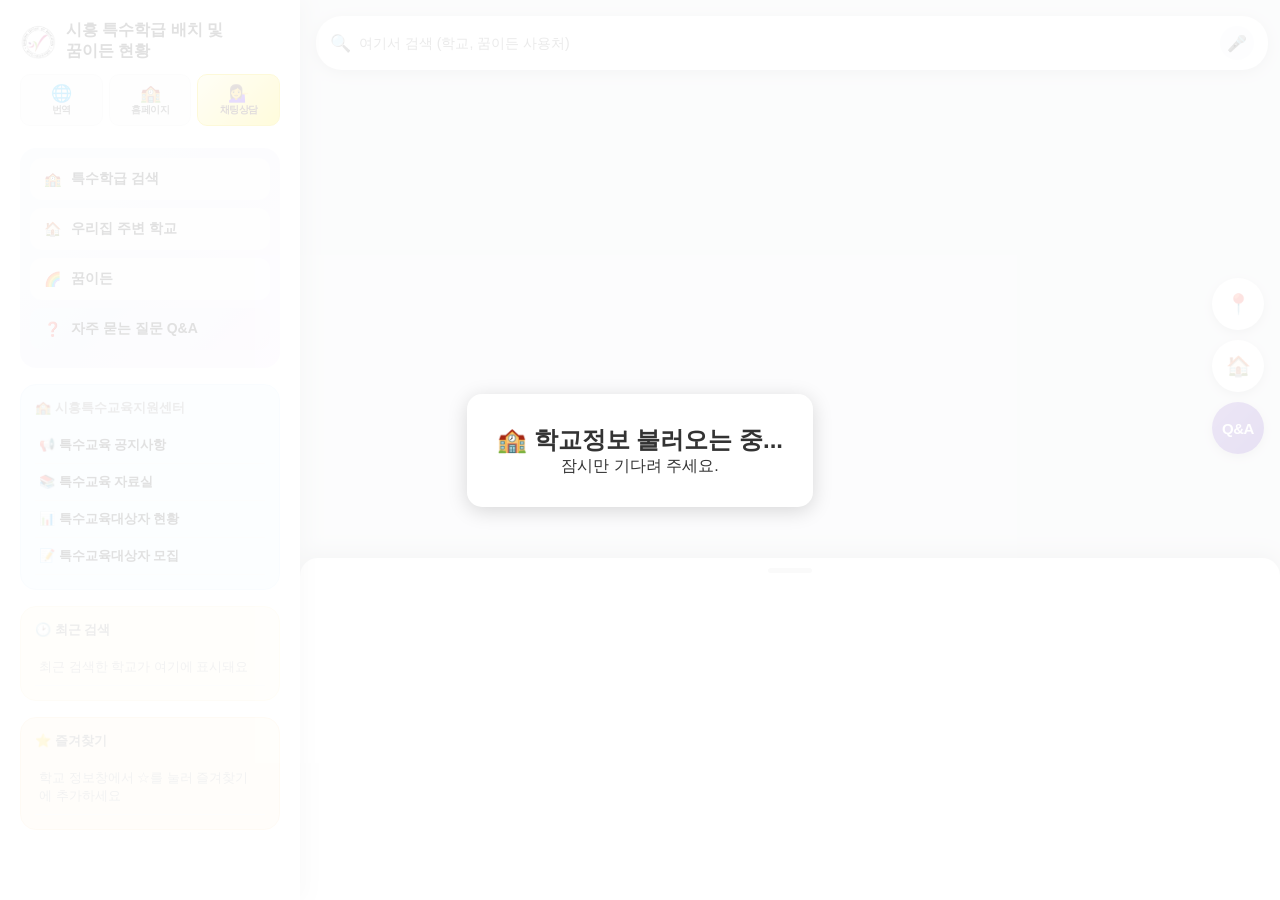
==== commit 416712e0: "V5+Q&A" ====
--- a/index.html
+++ b/index.html
@@ -141,15 +141,6 @@
 
     </button>
 
-    <a id="btnChatFloat" class="floatBtn chatFloatBtn"
-       href="https://pf.kakao.com/_xhygxjn/chat" target="_blank" rel="noopener"
-       aria-label="채팅 상담" data-i18n-aria="chatConsultTitle" title="카카오톡 채팅 상담">
-
-<span class="chatCharEmoji" aria-hidden="true">💁‍♀️</span>
-        <span class="chatFloatLabel" data-i18n="chatConsultShort">채팅상담</span>
-
-    </a>
-
 </div>
 
 <!-- ========================= -->
@@ -182,6 +173,15 @@
         <span data-i18n="modeDream">꿈이든</span>
 
     </button>
+
+    <a class="tabBarBtn tabBarBtnChat" id="tabBtnChat"
+       href="https://pf.kakao.com/_xhygxjn/chat" target="_blank" rel="noopener"
+       data-i18n-aria="chatConsultTitle" aria-label="카카오톡 채팅 상담">
+
+        <span class="tabBarIconWrap"><span class="tabBarIcon" aria-hidden="true">💁‍♀️</span></span>
+        <span data-i18n="chatConsultShort">채팅상담</span>
+
+    </a>
 
 </nav>
 
@@ -585,7 +585,7 @@
     <div class="qnaPanel">
 
         <div class="qnaHeader">
-            <h2 data-i18n="qnaTitle"> 자주 묻는 질문 Q&amp;A</h2>
+            <h2 data-i18n="qnaTitle">❓ 자주 묻는 질문 Q&amp;A</h2>
             <button id="btnCloseQna" class="qnaCloseBtn" type="button" aria-label="Q&amp;A 닫기">✕</button>
         </div>
 
--- a/style.css
+++ b/style.css
@@ -3226,4 +3226,81 @@
 
 .sideMenuToolChat .sideMenuToolLabel{
     color:#3C1E1E;
+}
+
+/* ======================================================
+   ⭐ 채팅상담 탭 + PC/모바일 레이아웃 보정
+====================================================== */
+
+/* 하단 탭바의 채팅상담 (a 태그라 button 기본값 보완) */
+.tabBarBtnChat{
+    text-decoration:none;
+    box-sizing:border-box;
+}
+
+.tabBarBtnChat .tabBarIconWrap{
+    background:linear-gradient(135deg,#FFF9C4 0%,#FFE812 100%);
+}
+
+.tabBarBtnChat{
+    color:#3C1E1E;
+}
+
+/* 탭이 4개가 되었으므로 글자 크기를 살짝 줄여 한 줄에 들어가게 */
+.bottomTabBar .tabBarBtn{
+    font-size:10.5px;
+    letter-spacing:-0.4px;
+    padding-left:2px;
+    padding-right:2px;
+    min-width:0;
+}
+
+.bottomTabBar .tabBarBtn > span:last-child{
+    white-space:nowrap;
+    overflow:hidden;
+    text-overflow:ellipsis;
+    max-width:100%;
+}
+
+@media (max-width:420px){
+    .bottomTabBar .tabBarBtn{
+        font-size:9.5px;
+    }
+}
+
+@media (min-width:900px){
+
+    /* PC : 사이드바 폭(300px)에서 툴 버튼 3개 글자가 깨지지 않도록 비율 조정 */
+    .sideMenuTools{
+        gap:6px;
+    }
+
+    .sideMenuToolBtn{
+        padding:8px 2px;
+        min-width:0;
+    }
+
+    .sideMenuToolLabel{
+        font-size:10px;
+        letter-spacing:-0.5px;
+        overflow:hidden;
+        text-overflow:ellipsis;
+        max-width:100%;
+    }
+
+    /* PC에서는 하단 탭바가 숨겨지므로, 채팅상담을 사이드바 안에서 쓸 수 있게
+       지도 위 플로팅 버튼 영역에 함께 노출 */
+    .mapFloatButtonsRight{
+        gap:10px;
+    }
+
+    .floatBtnCircle{
+        width:52px;
+        height:52px;
+    }
+
+    .qnaFloatBtn{
+        font-size:15px;
+    }
+
 }
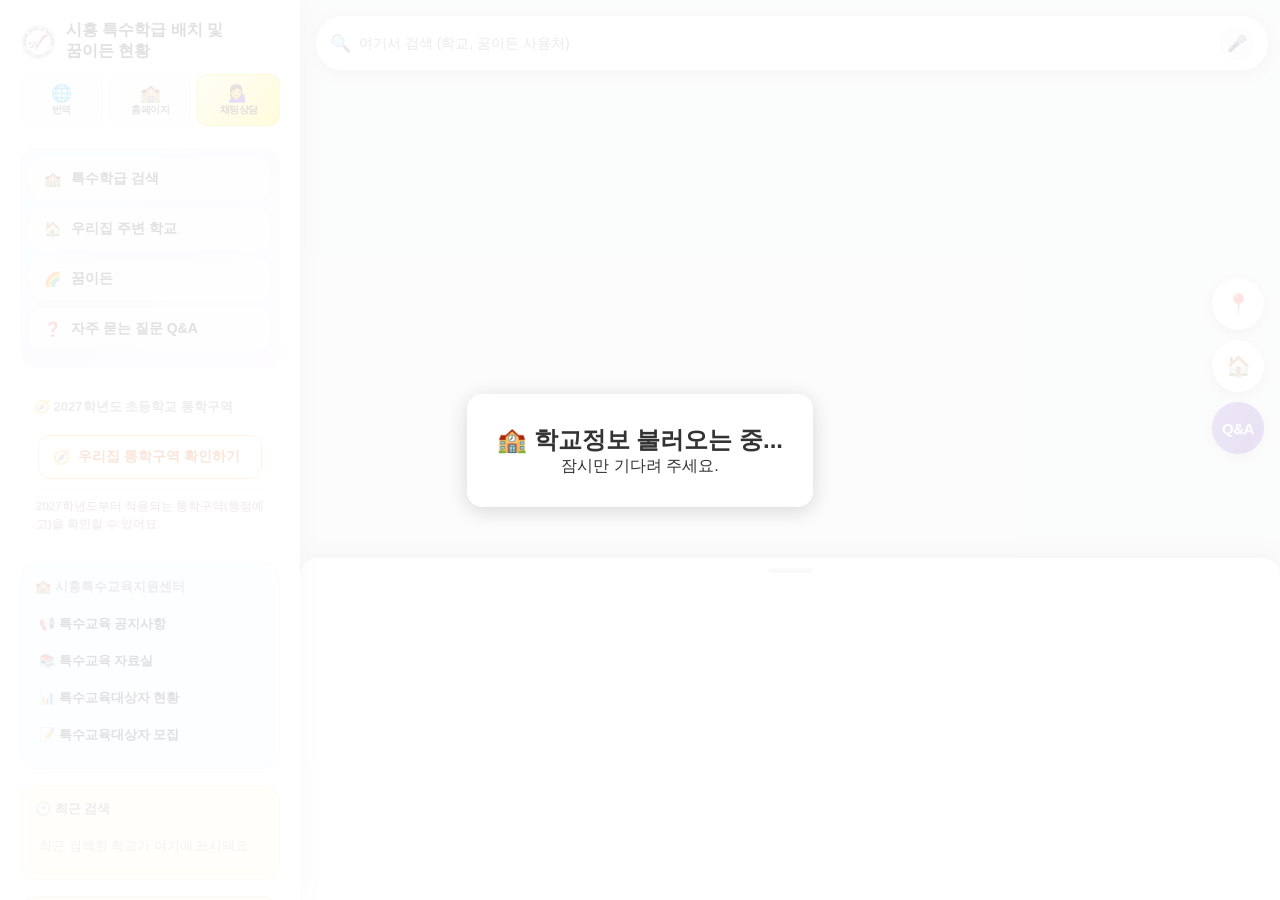
==== commit 5547e5ae: "V5+Q&A+학구" ====
--- a/index.html
+++ b/index.html
@@ -57,17 +57,17 @@
 
     </button>
 
-    <button
-        id="btnHomepageMenu"
-        type="button"
-        class="topBarIconBtn homepageLinkBtn"
-        data-i18n-aria="homepageLinkAria"
-        aria-label="시흥특수교육지원센터 홈페이지 메뉴">
-
-        <span aria-hidden="true">🏫</span>
-        <span class="homepageLinkLabel" aria-hidden="true" data-i18n="homepageLinkLabel">홈페이지</span>
-
-    </button>
+    <a
+        id="btnChatTop"
+        class="topBarIconBtn homepageLinkBtn chatTopBtn"
+        href="https://pf.kakao.com/_xhygxjn/chat" target="_blank" rel="noopener"
+        data-i18n-aria="chatConsultTitle"
+        aria-label="카카오톡 채팅 상담">
+
+        <span aria-hidden="true">💁‍♀️</span>
+        <span class="homepageLinkLabel" aria-hidden="true" data-i18n="chatConsultShort">채팅상담</span>
+
+    </a>
 
 </header>
 
@@ -174,15 +174,6 @@
 
     </button>
 
-    <a class="tabBarBtn tabBarBtnChat" id="tabBtnChat"
-       href="https://pf.kakao.com/_xhygxjn/chat" target="_blank" rel="noopener"
-       data-i18n-aria="chatConsultTitle" aria-label="카카오톡 채팅 상담">
-
-        <span class="tabBarIconWrap"><span class="tabBarIcon" aria-hidden="true">💁‍♀️</span></span>
-        <span data-i18n="chatConsultShort">채팅상담</span>
-
-    </a>
-
 </nav>
 
 <div id="bottomSheet" class="bottomSheet sheet-mid">
@@ -320,6 +311,8 @@
 
                 </div>
 
+                <button type="button" id="distBanner2027" class="distBanner" hidden></button>
+
                 <ul id="top5List" class="sheetList" aria-label="가까운 학교 TOP5"></ul>
 
                 <button type="button" id="btnRefreshNearby" class="refreshBtn">
@@ -477,6 +470,27 @@
             <span data-i18n="qnaTitle">자주 묻는 질문 Q&amp;A</span>
 
         </button>
+
+    </section>
+
+    <section class="menuSection menuSectionDistrict">
+
+        <h3 data-i18n="dist2027Title">🧭 2027학년도 초등학교 통학구역</h3>
+
+        <ul class="menuList">
+
+            <li>
+
+                <button type="button" class="menuDistBtn" id="menuOpenDist">
+                    <span aria-hidden="true">🧭</span>
+                    <span data-i18n="dist2027Label">우리집 통학구역 확인하기</span>
+                </button>
+
+            </li>
+
+        </ul>
+
+        <p class="menuDistHint" data-i18n="dist2027Hint">2027학년도부터 적용되는 통학구역(행정예고)을 확인할 수 있어요</p>
 
     </section>
 
@@ -585,7 +599,7 @@
     <div class="qnaPanel">
 
         <div class="qnaHeader">
-            <h2 data-i18n="qnaTitle">❓ 자주 묻는 질문 Q&amp;A</h2>
+            <h2 data-i18n="qnaTitle"> 자주 묻는 질문 Q&amp;A</h2>
             <button id="btnCloseQna" class="qnaCloseBtn" type="button" aria-label="Q&amp;A 닫기">✕</button>
         </div>
 
@@ -612,6 +626,34 @@
 
 </div>
 
+<div id="distOverlay" class="modalOverlay" hidden>
+
+    <div class="qnaPanel distPanel">
+
+        <div class="qnaHeader">
+            <h2 data-i18n="dist2027Title">🧭 2027학년도 초등학교 통학구역</h2>
+            <button id="btnCloseDist" class="qnaCloseBtn" type="button" aria-label="통학구역 닫기">✕</button>
+        </div>
+
+        <div class="qnaSearchBox">
+            <input type="search" id="distSearchInput" placeholder="🔍 학교명 · 동 이름으로 검색 (예: 장곡동, 진말초)" autocomplete="off">
+        </div>
+
+        <div id="distMyBox" class="distMyBox"></div>
+
+        <div class="qnaListWrap">
+            <ul class="distList" id="distList"></ul>
+        </div>
+
+        <p class="distFoot">
+            출처 : 「2027학년도 시흥시 초등학교 통학구역 설정안 행정예고」(2026. 10. 1. ~ 10. 21.)<br>
+            통학구역은 <b>행정동 + 통/반</b> 단위로 고시되므로, 정확한 배정은 거주지 <b>통·반</b> 기준으로 학교 또는 시흥교육지원청에 확인해 주세요.
+        </p>
+
+    </div>
+
+</div>
+
 <div id="homepagePickerOverlay" class="modalOverlay" hidden>
 
     <div class="modalBox langPickerBox">
--- a/style.css
+++ b/style.css
@@ -2873,12 +2873,167 @@
 }
 
 /* ======================================================
+   🧭 2027 통학구역 (2027학년도 시흥시 초등학교 통학구역)
+====================================================== */
+   (2027학년도 시흥시 초등학교 통학구역 안내) */
+
+.menuSectionDistrict{
+    background:linear-gradient(180deg,#FFF8E1 0%,#FFFDF5 100%);
+    border:1.5px solid #FFD54F;
+}
+
+.menuDistBtn{
+    width:100%;
+    display:flex;
+    align-items:center;
+    gap:8px;
+    background:#FFFFFF;
+    border:1.5px solid #FFB74D;
+    border-radius:12px;
+    padding:12px 14px;
+    font-size:14px;
+    font-weight:800;
+    color:#E65100;
+    cursor:pointer;
+    text-align:left;
+}
+
+.menuDistBtn:active{ background:#FFF3E0; }
+
+.menuDistHint{
+    margin:8px 2px 0;
+    font-size:11.5px;
+    line-height:1.6;
+    color:#8D6E63;
+}
+
+.distBanner{
+    width:100%;
+    display:block;
+    text-align:left;
+    background:linear-gradient(135deg,#FFF3E0 0%,#FFF8E1 100%);
+    border:1.5px solid #FFB74D;
+    border-radius:14px;
+    padding:12px 14px;
+    margin:0 0 12px;
+    font-size:12.5px;
+    line-height:1.7;
+    color:#5D4037;
+    cursor:pointer;
+}
+
+.distBanner b{ color:#E65100; }
+
+.distBannerTitle{
+    display:block;
+    font-size:13px;
+    font-weight:800;
+    color:#E65100;
+    margin-bottom:4px;
+}
+
+.distBannerGo{
+    display:inline-block;
+    margin-top:6px;
+    font-size:11.5px;
+    font-weight:800;
+    color:#1565C0;
+}
+
+.distPanel .qnaHeader h2{ color:#E65100; }
+
+.distMyBox{ padding:0 4px; }
+
+.distMyCard{
+    background:linear-gradient(135deg,#E3F2FD 0%,#F3F8FF 100%);
+    border:1.5px solid #90CAF9;
+    border-radius:14px;
+    padding:12px 14px;
+    margin-bottom:10px;
+    font-size:12.5px;
+    line-height:1.75;
+    color:#0D47A1;
+}
+
+.distMyCard .distMyTitle{
+    display:block;
+    font-size:13px;
+    font-weight:800;
+    margin-bottom:5px;
+}
+
+.distList{
+    list-style:none;
+    margin:0;
+    padding:0;
+}
+
+.distItem{
+    border:1.5px solid #E6E6E6;
+    border-radius:14px;
+    padding:12px 14px;
+    margin-bottom:9px;
+    background:#FFFFFF;
+}
+
+.distItem.changed{ border-color:#FFB74D; background:#FFFDF6; }
+
+.distItem.isNew{ border-color:#F48FB1; background:#FFF7FA; }
+
+.distItemHead{
+    display:flex;
+    align-items:center;
+    gap:6px;
+    flex-wrap:wrap;
+    font-size:14px;
+    font-weight:800;
+    color:#0D47A1;
+    margin-bottom:6px;
+}
+
+.distTag{
+    display:inline-block;
+    padding:2px 7px;
+    border-radius:7px;
+    font-size:10.5px;
+    font-weight:800;
+    color:#FFFFFF;
+}
+
+.distTag.chg{ background:#EF6C00; }
+
+.distTag.new{ background:#C2185B; }
+
+.distTag.sp{ background:#00838F; }
+
+.distZone{
+    font-size:12.5px;
+    line-height:1.75;
+    color:#333333;
+}
+
+.distNote{
+    margin-top:7px;
+    padding-top:7px;
+    border-top:1px dashed #DDDDDD;
+    font-size:11.5px;
+    line-height:1.7;
+    color:#6D4C41;
+}
+
+.distFoot{
+    margin:10px 4px 0;
+    font-size:11px;
+    line-height:1.65;
+    color:#888888;
+}
+
+/* ======================================================
    ⭐ Q&A 패널 (자주 묻는 질문)
 ====================================================== */
 
 .menuNavItemQna{
-    background:linear-gradient(135deg,#E3F2FD 0%,#F3E5F5 100%);
-    font-weight:800;
+    background:#f7f9fb;
 }
 
 .qnaPanel{
@@ -3246,26 +3401,21 @@
     color:#3C1E1E;
 }
 
-/* 탭이 4개가 되었으므로 글자 크기를 살짝 줄여 한 줄에 들어가게 */
-.bottomTabBar .tabBarBtn{
-    font-size:10.5px;
-    letter-spacing:-0.4px;
-    padding-left:2px;
-    padding-right:2px;
-    min-width:0;
-}
-
-.bottomTabBar .tabBarBtn > span:last-child{
-    white-space:nowrap;
-    overflow:hidden;
-    text-overflow:ellipsis;
-    max-width:100%;
-}
-
-@media (max-width:420px){
-    .bottomTabBar .tabBarBtn{
-        font-size:9.5px;
-    }
+/* 상단바 채팅상담 (a 태그라 button 기본값 보완) */
+.chatTopBtn{
+    text-decoration:none;
+    color:inherit;
+    box-sizing:border-box;
+    background:linear-gradient(135deg,#FFF9C4 0%,#FFE812 100%);
+}
+
+.chatTopBtn:hover{
+    background:linear-gradient(135deg,#FFF59D 0%,#FFD400 100%);
+    transform:scale(1.08);
+}
+
+.chatTopBtn .homepageLinkLabel{
+    color:#3C1E1E;
 }
 
 @media (min-width:900px){
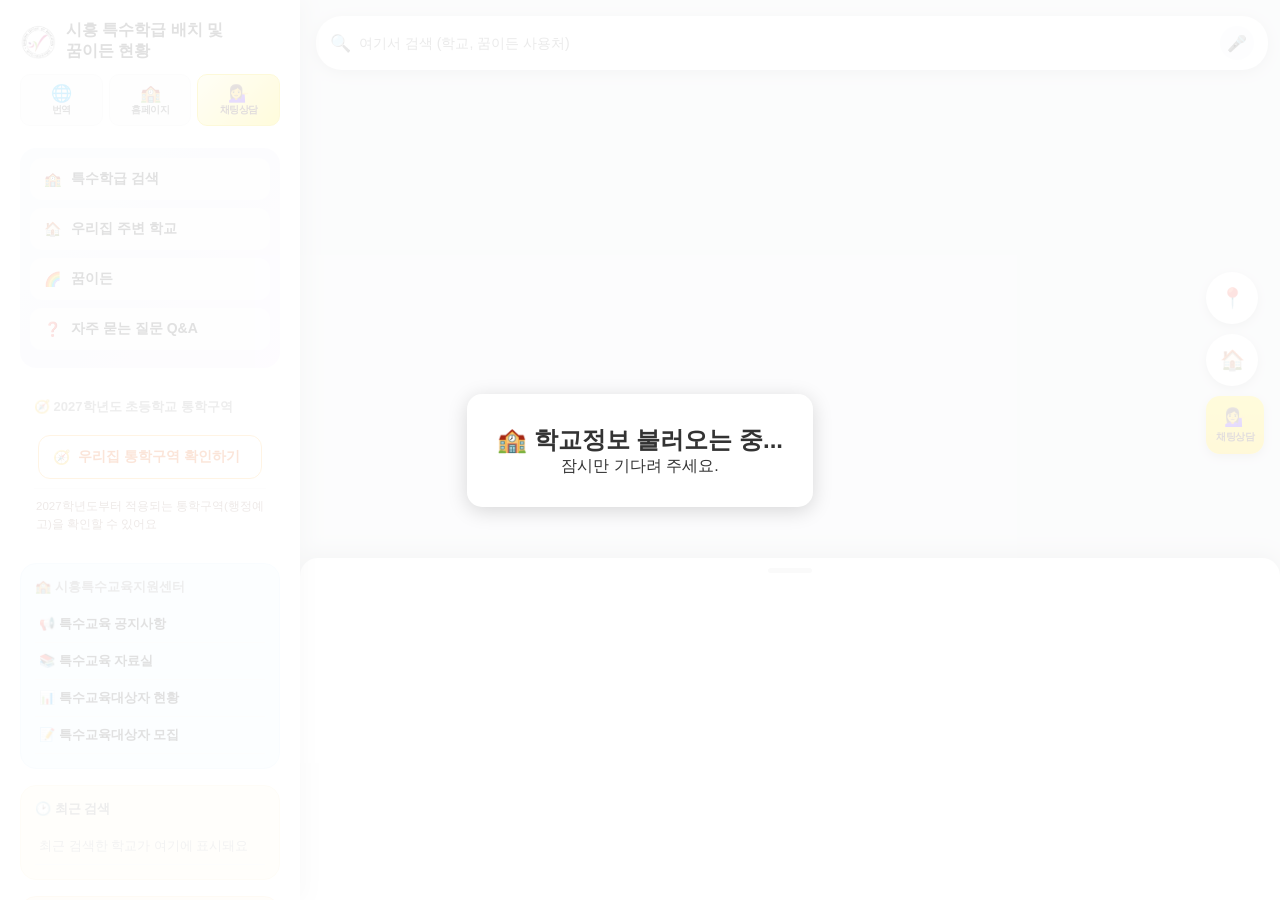
==== commit 0ab530a5: "V5+Q&A+학구" ====
--- a/index.html
+++ b/index.html
@@ -57,17 +57,18 @@
 
     </button>
 
-    <a
-        id="btnChatTop"
-        class="topBarIconBtn homepageLinkBtn chatTopBtn"
-        href="https://pf.kakao.com/_xhygxjn/chat" target="_blank" rel="noopener"
-        data-i18n-aria="chatConsultTitle"
-        aria-label="카카오톡 채팅 상담">
-
-        <span aria-hidden="true">💁‍♀️</span>
-        <span class="homepageLinkLabel" aria-hidden="true" data-i18n="chatConsultShort">채팅상담</span>
-
-    </a>
+    <button
+        id="btnQnaFloat"
+        class="topBarIconBtn homepageLinkBtn qnaTopBtn"
+        type="button"
+        data-i18n-aria="qnaTitle"
+        aria-label="자주 묻는 질문"
+        title="자주 묻는 질문 Q&amp;A">
+
+        <span aria-hidden="true">❓</span>
+        <span class="homepageLinkLabel" aria-hidden="true">Q&amp;A</span>
+
+    </button>
 
 </header>
 
@@ -134,12 +135,14 @@
 
     </button>
 
-    <button id="btnQnaFloat" class="floatBtn floatBtnCircle qnaFloatBtn" type="button"
-            aria-label="자주 묻는 질문" data-i18n-aria="qnaTitle" title="자주 묻는 질문 Q&amp;A">
-
-        Q&amp;A
-
-    </button>
+    <a id="btnChatTop" class="floatBtn chatFloatBtn"
+       href="https://pf.kakao.com/_xhygxjn/chat" target="_blank" rel="noopener"
+       data-i18n-aria="chatConsultTitle" aria-label="카카오톡 채팅 상담">
+
+        <span class="chatCharEmoji" aria-hidden="true">💁‍♀️</span>
+        <span class="chatFloatLabel" data-i18n="chatConsultShort">채팅상담</span>
+
+    </a>
 
 </div>
 
@@ -599,7 +602,7 @@
     <div class="qnaPanel">
 
         <div class="qnaHeader">
-            <h2 data-i18n="qnaTitle"> 자주 묻는 질문 Q&amp;A</h2>
+            <h2 data-i18n="qnaTitle">❓ 자주 묻는 질문 Q&amp;A</h2>
             <button id="btnCloseQna" class="qnaCloseBtn" type="button" aria-label="Q&amp;A 닫기">✕</button>
         </div>
 
--- a/style.css
+++ b/style.css
@@ -3453,4 +3453,33 @@
         font-size:15px;
     }
 
+}
+
+
+/* 상단바 Q&A (보라색) — 채팅상담과 자리를 바꿈 */
+.qnaTopBtn{
+    box-sizing:border-box;
+    background:linear-gradient(135deg,#EDE7F6 0%,#B39DDB 100%);
+}
+.qnaTopBtn:hover{
+    background:linear-gradient(135deg,#E1D5F5 0%,#9575CD 100%);
+    transform:scale(1.08);
+}
+.qnaTopBtn .homepageLinkLabel{
+    color:#4527A0;
+}
+
+/* 지도 위 채팅상담 버튼 : 이모지와 글자가 겹치지 않게 간격 보정 */
+.mapFloatButtonsRight .chatFloatBtn{
+    height:58px;
+    gap:3px;
+    padding:6px 2px 6px;
+}
+.mapFloatButtonsRight .chatFloatBtn .chatCharEmoji{
+    font-size:18px;
+    line-height:1.1;
+}
+.mapFloatButtonsRight .chatFloatBtn .chatFloatLabel{
+    font-size:10px;
+    line-height:1.1;
 }
